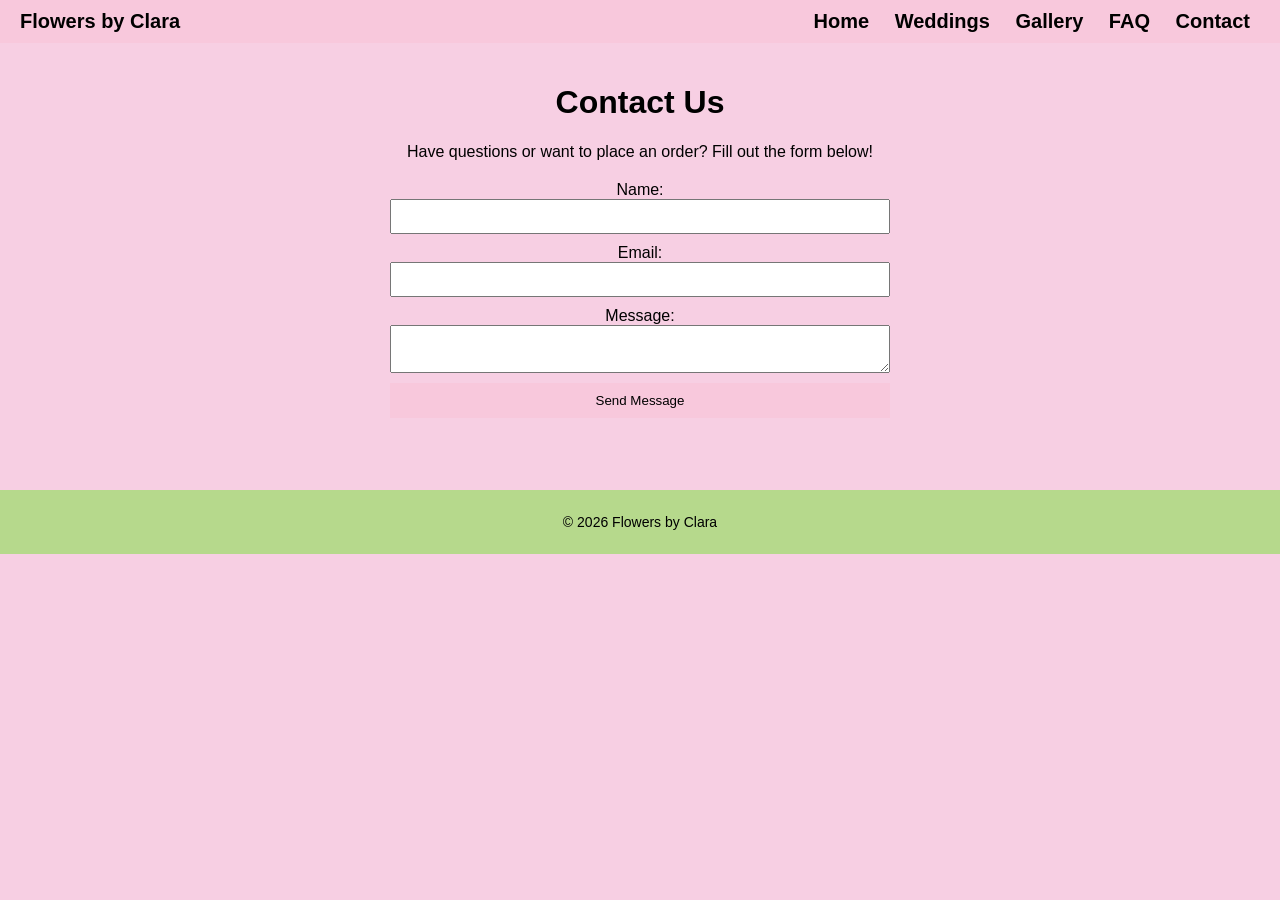
==== contact.html @ 9d44d5fe "Add files via upload" ====
<!DOCTYPE html>
<html lang="en">
<head>
    <meta charset="UTF-8">
    <title>Contact | Flowers by Clara</title>
    <link rel="stylesheet" href="style.css">
    <script defer src="script.js"></script>
</head>
<body>

<header>
    <div class="logo">Flowers by Clara</div>
    <div class="hamburger" onclick="toggleMenu()">☰</div>
    <nav id="navMenu">
        <a href="index.html">Home</a>
        <a href="wedding.html">Weddings</a>
        <a href="gallery.html">Gallery</a>
        <a href="faq.html">FAQ</a>
        <a href="contact.html">Contact</a>
    </nav>
</header>

<main>
    <h1>Contact Us</h1>
    <p>Have questions or want to place an order? Fill out the form below!</p>

    <form id="contactForm">
        <label>Name:</label>
        <input type="text" id="name" required>

        <label>Email:</label>
        <input type="email" id="email" required>

        <label>Message:</label>
        <textarea id="message" required></textarea>

        <button type="submit">Send Message</button>
        <p id="formMessage"></p>
    </form>
</main>

<footer>
    <p>© 2026 Flowers by Clara</p>
</footer>

</body>
</html>
---- style.css ----
body {
    margin: 0;
    font-family: Arial, sans-serif;
    background-color: #f7cfe3;
    text-align: center;
}

header {
    background-color: #b6d98c;
    padding: 15px;
    font-size: 20px;
    font-weight: bold;
}

main {
    padding: 20px;
}

.text-block {
    background-color: #f6a04d;
    padding: 15px;
    margin: 15px auto;
    width: 85%;
    border-radius: 8px;
}

.image-box {
    background-color: #1f3fa3;
    height: 100px;
    width: 40%;
    display: inline-block;
    margin: 10px;
    border-radius: 8px;
}

.gallery-grid {
    display: grid;
    grid-template-columns: 1fr 1fr;
    gap: 10px;
}

.gallery-item {
    background-color: #1f3fa3;
    height: 100px;
    border-radius: 8px;
}

.nav-buttons {
    background-color: white;
    padding: 12px;
}

.nav-buttons a {
    display: inline-block;
    padding: 8px 12px;
    margin: 5px;
    border-radius: 20px;
    text-decoration: none;
    color: white;
    font-size: 14px;
}

.green-btn { background-color: #6fbf73; }
.pink-btn { background-color: #e86aa3; }

footer {
    background-color: #b6d98c;
    padding: 10px;
    font-size: 14px;
}

.flower {
    font-size: 30px;
    margin: 5px;
}


/* --- Major Improvement: Responsive Hamburger Navigation --- */
header {
    display: flex;
    justify-content: space-between;
    align-items: center;
    background: #f8c8dc;
    padding: 10px 20px;
}

nav a {
    margin: 0 10px;
    text-decoration: none;
    color: black;
    font-weight: bold;
}

.hamburger {
    display: none;
    font-size: 24px;
    cursor: pointer;
}

@media (max-width: 768px) {
    nav {
        display: none;
        flex-direction: column;
        background: #fff;
        position: absolute;
        top: 60px;
        right: 20px;
        padding: 10px;
        border: 1px solid #ccc;
    }

    nav.show {
        display: flex;
    }

    .hamburger {
        display: block;
    }
}

/* --- Major Improvement: Gallery Grid Layout --- */
.gallery-grid {
    display: grid;
    grid-template-columns: repeat(auto-fit, minmax(200px, 1fr));
    gap: 15px;
    padding: 20px;
}

.gallery-grid img {
    width: 100%;
    border-radius: 8px;
}

/* --- Major Improvement: Styled Contact Form --- */
form {
    max-width: 500px;
    margin: 20px auto;
    display: flex;
    flex-direction: column;
}

form input, form textarea {
    margin-bottom: 10px;
    padding: 8px;
}

form button {
    padding: 10px;
    background-color: #f8c8dc;
    border: none;
    cursor: pointer;
}
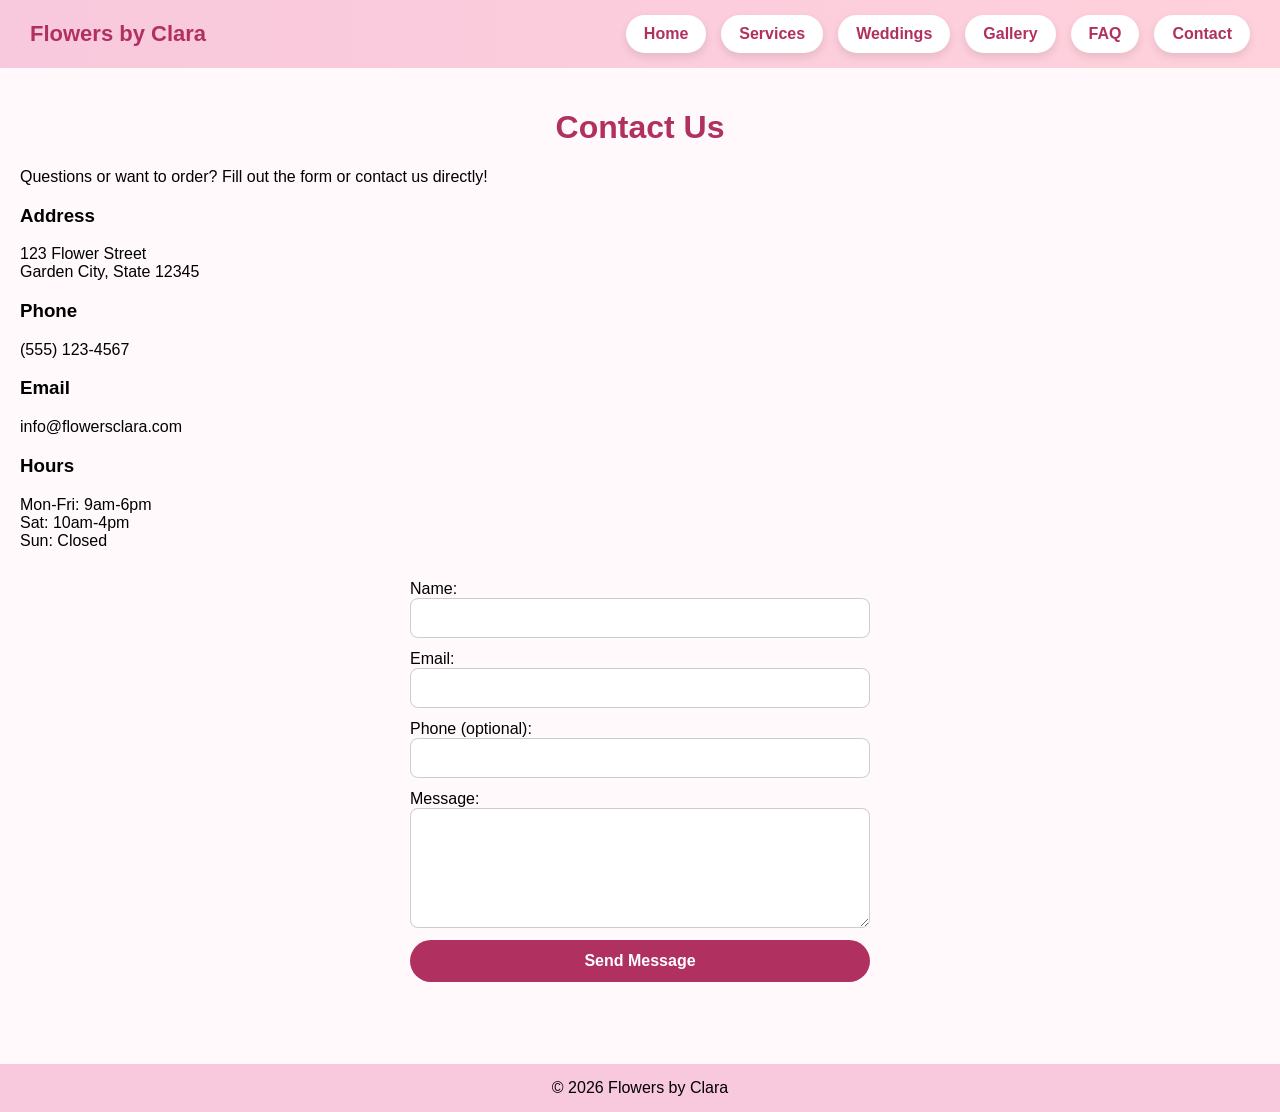
==== commit f6f8131e: "Update contact.html" ====
--- a/contact.html
+++ b/contact.html
@@ -3,17 +3,20 @@
 <html lang="en">
 <head>
     <meta charset="UTF-8">
+    <meta name="viewport" content="width=device-width, initial-scale=1.0">
     <title>Contact | Flowers by Clara</title>
     <link rel="stylesheet" href="style.css">
     <script defer src="script.js"></script>
 </head>
 <body>
 
+<!-- HEADER: Contains logo and hamburger navigation menu -->
 <header>
     <div class="logo">Flowers by Clara</div>
     <div class="hamburger" onclick="toggleMenu()">☰</div>
     <nav id="navMenu">
         <a href="index.html">Home</a>
+        <a href="services.html">Services</a>
         <a href="wedding.html">Weddings</a>
         <a href="gallery.html">Gallery</a>
         <a href="faq.html">FAQ</a>
@@ -21,18 +24,43 @@
     </nav>
 </header>
 
+<!-- MAIN CONTENT SECTION -->
 <main>
     <h1>Contact Us</h1>
-    <p>Have questions or want to place an order? Fill out the form below!</p>
+    <p>Questions or want to order? Fill out the form or contact us directly!</p>
 
+    <!-- CONTACT INFORMATION -->
+    <div class="contact-info">
+        <div class="contact-item">
+            <h3>Address</h3>
+            <p>123 Flower Street<br>Garden City, State 12345</p>
+        </div>
+        <div class="contact-item">
+            <h3>Phone</h3>
+            <p>(555) 123-4567</p>
+        </div>
+        <div class="contact-item">
+            <h3>Email</h3>
+            <p>info@flowersclara.com</p>
+        </div>
+        <div class="contact-item">
+            <h3>Hours</h3>
+            <p>Mon-Fri: 9am-6pm<br>Sat: 10am-4pm<br>Sun: Closed</p>
+        </div>
+    </div>
+
+    <!-- CONTACT FORM: Allows users to send messages -->
     <form id="contactForm">
-        <label>Name:</label>
+        <label for="name">Name:</label>
         <input type="text" id="name" required>
 
-        <label>Email:</label>
+        <label for="email">Email:</label>
         <input type="email" id="email" required>
 
-        <label>Message:</label>
+        <label for="phone">Phone (optional):</label>
+        <input type="tel" id="phone">
+
+        <label for="message">Message:</label>
         <textarea id="message" required></textarea>
 
         <button type="submit">Send Message</button>
@@ -40,6 +68,7 @@
     </form>
 </main>
 
+<!-- FOOTER: Copyright information -->
 <footer>
     <p>© 2026 Flowers by Clara</p>
 </footer>
--- a/style.css
+++ b/style.css
@@ -1,112 +1,100 @@
+
+/* Global Styles */
+* {
+    box-sizing: border-box;
+}
+
+html, body {
+    height: 100%;
+    margin: 0;
+    padding: 0;
+}
+
 body {
-    margin: 0;
-    font-family: Arial, sans-serif;
-    background-color: #f7cfe3;
-    text-align: center;
-}
-
-header {
-    background-color: #b6d98c;
-    padding: 15px;
-    font-size: 20px;
-    font-weight: bold;
+    font-family: 'Segoe UI', sans-serif;
+    background-color: #fff9fb;
+    display: flex;
+    flex-direction: column;
+    min-height: 100vh;
 }
 
 main {
+    flex: 1 0 auto;
     padding: 20px;
 }
 
-.text-block {
-    background-color: #f6a04d;
-    padding: 15px;
-    margin: 15px auto;
-    width: 85%;
-    border-radius: 8px;
-}
-
-.image-box {
-    background-color: #1f3fa3;
-    height: 100px;
-    width: 40%;
-    display: inline-block;
-    margin: 10px;
-    border-radius: 8px;
-}
-
-.gallery-grid {
-    display: grid;
-    grid-template-columns: 1fr 1fr;
-    gap: 10px;
-}
-
-.gallery-item {
-    background-color: #1f3fa3;
-    height: 100px;
-    border-radius: 8px;
-}
-
-.nav-buttons {
-    background-color: white;
-    padding: 12px;
-}
-
-.nav-buttons a {
-    display: inline-block;
-    padding: 8px 12px;
-    margin: 5px;
-    border-radius: 20px;
-    text-decoration: none;
-    color: white;
-    font-size: 14px;
-}
-
-.green-btn { background-color: #6fbf73; }
-.pink-btn { background-color: #e86aa3; }
-
-footer {
-    background-color: #b6d98c;
-    padding: 10px;
-    font-size: 14px;
-}
-
-.flower {
-    font-size: 30px;
-    margin: 5px;
-}
-
-
-/* --- Major Improvement: Responsive Hamburger Navigation --- */
+h1, h2 {
+    text-align: center;
+    color: #b03060;
+}
+
+/* Header & Fancy Navigation */
 header {
     display: flex;
     justify-content: space-between;
     align-items: center;
-    background: #f8c8dc;
-    padding: 10px 20px;
+    background: linear-gradient(90deg, #f8c8dc, #ffd1dc);
+    padding: 15px 30px;
+    position: sticky;
+    top: 0;
+    z-index: 1000;
+    flex-shrink: 0;
+}
+
+.logo {
+    font-size: 22px;
+    font-weight: bold;
+    color: #b03060;
+}
+
+nav {
+    display: flex;
+    gap: 15px;
 }
 
 nav a {
-    margin: 0 10px;
+    padding: 10px 18px;
+    background-color: white;
+    border-radius: 25px;
     text-decoration: none;
-    color: black;
+    color: #b03060;
     font-weight: bold;
-}
-
+    transition: all 0.3s ease;
+    box-shadow: 0 4px 8px rgba(0,0,0,0.1);
+}
+
+nav a:hover {
+    background-color: #b03060;
+    color: white;
+    transform: translateY(-3px);
+}
+
+/* Hamburger */
 .hamburger {
     display: none;
-    font-size: 24px;
+    font-size: 26px;
     cursor: pointer;
 }
 
 @media (max-width: 768px) {
+    header {
+        padding: 15px 20px;
+    }
+    
+    .logo {
+        font-size: 18px;
+    }
+    
     nav {
         display: none;
         flex-direction: column;
-        background: #fff;
+        background: white;
         position: absolute;
         top: 60px;
         right: 20px;
-        padding: 10px;
-        border: 1px solid #ccc;
+        padding: 15px;
+        border-radius: 12px;
+        box-shadow: 0 8px 20px rgba(0,0,0,0.2);
     }
 
     nav.show {
@@ -118,35 +106,170 @@
     }
 }
 
-/* --- Major Improvement: Gallery Grid Layout --- */
+/* Image Styling */
+.hero-image {
+    width: 100%;
+    max-width: 1200px;
+    max-height: 400px;
+    object-fit: cover;
+    display: block;
+    margin: 0 auto;
+    border-radius: 10px;
+}
+
+.home-gallery {
+    display: grid;
+    grid-template-columns: repeat(auto-fit, minmax(300px, 1fr));
+    gap: 20px;
+    padding: 20px;
+    max-width: 1200px;
+    margin: 0 auto;
+}
+
+.home-gallery img {
+    width: 100%;
+    height: 350px;
+    object-fit: cover;
+    border-radius: 15px;
+    box-shadow: 0 4px 12px rgba(0,0,0,0.15);
+    transition: transform 0.3s ease, box-shadow 0.3s ease;
+}
+
+.home-gallery img:hover {
+    transform: translateY(-5px);
+    box-shadow: 0 8px 20px rgba(0,0,0,0.2);
+}
+
+.flower {
+    text-align: center;
+    font-size: 2rem;
+    margin: 20px 0;
+}
+
+.text-block {
+    max-width: 800px;
+    margin: 20px auto;
+    padding: 20px;
+    line-height: 1.6;
+    text-align: center;
+}
+
 .gallery-grid {
     display: grid;
-    grid-template-columns: repeat(auto-fit, minmax(200px, 1fr));
-    gap: 15px;
-    padding: 20px;
+    grid-template-columns: repeat(auto-fit, minmax(250px, 1fr));
+    gap: 20px;
+    padding: 30px;
+    max-width: 1400px;
+    margin: 0 auto;
 }
 
 .gallery-grid img {
     width: 100%;
-    border-radius: 8px;
-}
-
-/* --- Major Improvement: Styled Contact Form --- */
+    height: 300px;
+    object-fit: cover;
+    border-radius: 15px;
+    transition: transform 0.3s ease;
+    box-shadow: 0 4px 8px rgba(0,0,0,0.1);
+}
+
+.gallery-grid img:hover {
+    transform: scale(1.05);
+}
+
+@media (max-width: 600px) {
+    .home-gallery {
+        grid-template-columns: 1fr;
+        padding: 15px;
+    }
+    
+    .home-gallery img {
+        height: 280px;
+    }
+    
+    .gallery-grid {
+        grid-template-columns: 1fr;
+        padding: 15px;
+    }
+    
+    .gallery-grid img {
+        height: 250px;
+    }
+    
+    .flower {
+        font-size: 1.5rem;
+    }
+}
+
+.image-box {
+    width: 100%;
+    max-width: 600px;
+    height: 300px;
+    background-color: #f0f0f0;
+    margin: 20px auto;
+    border-radius: 10px;
+}
+
+/* Contact Form */
 form {
     max-width: 500px;
-    margin: 20px auto;
+    margin: 30px auto;
     display: flex;
     flex-direction: column;
+    padding: 0 20px;
 }
 
 form input, form textarea {
-    margin-bottom: 10px;
-    padding: 8px;
+    margin-bottom: 12px;
+    padding: 10px;
+    border-radius: 8px;
+    border: 1px solid #ccc;
+    font-size: 16px;
+}
+
+form textarea {
+    min-height: 120px;
+    resize: vertical;
 }
 
 form button {
-    padding: 10px;
+    padding: 12px;
+    border-radius: 25px;
+    border: none;
+    background-color: #b03060;
+    color: white;
+    font-weight: bold;
+    cursor: pointer;
+    transition: 0.3s;
+    font-size: 16px;
+}
+
+form button:hover {
+    background-color: #8b1c47;
+}
+
+/* Footer - Sticky at bottom */
+footer {
+    text-align: center;
+    padding: 15px;
     background-color: #f8c8dc;
-    border: none;
-    cursor: pointer;
-}
+    margin-top: auto;
+    flex-shrink: 0;
+}
+
+footer p {
+    margin: 0;
+}
+
+@media (max-width: 768px) {
+    main {
+        padding: 10px;
+    }
+    
+    h1 {
+        font-size: 1.5rem;
+    }
+    
+    form {
+        padding: 0 15px;
+    }
+}
